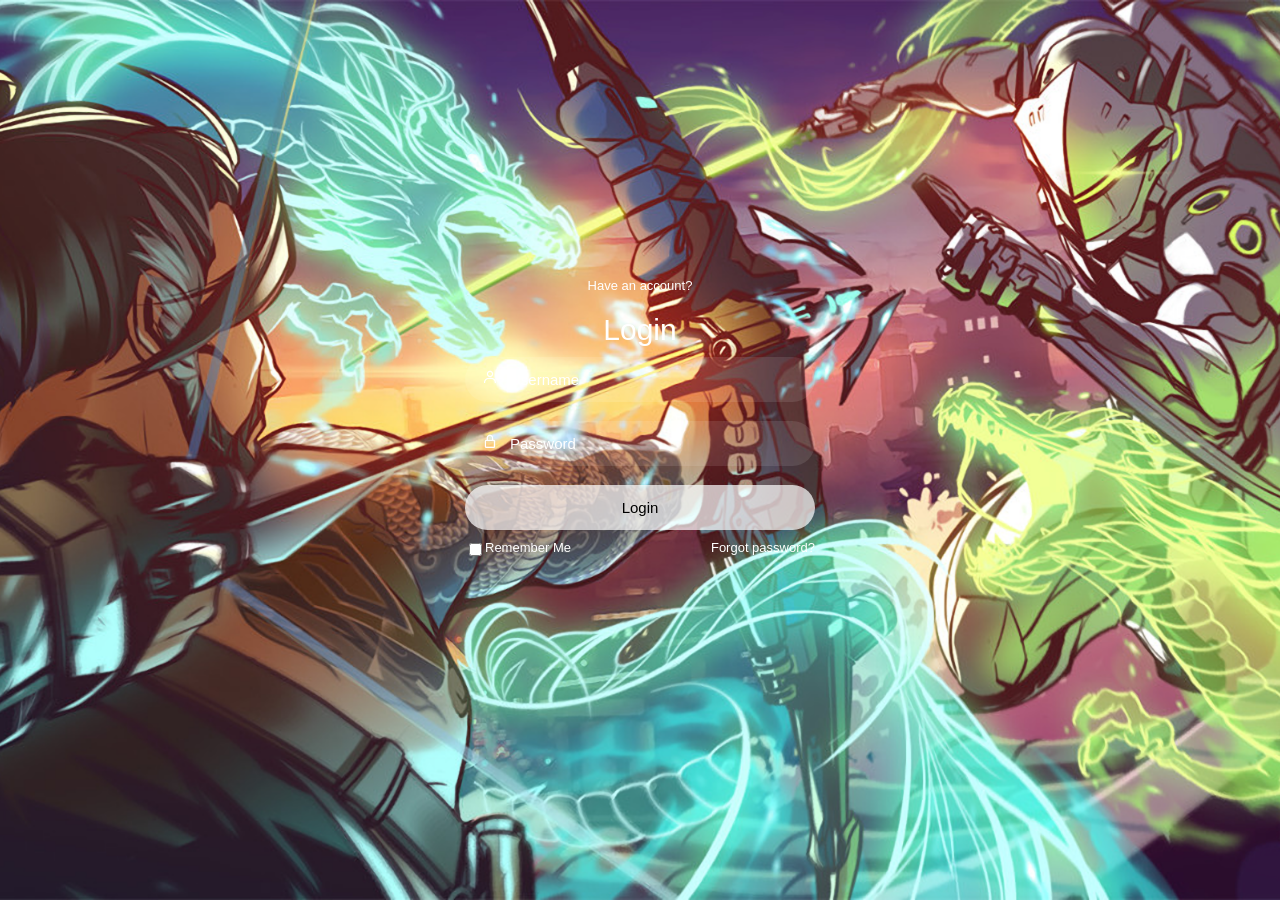
==== index.html @ 4302c306 "123" ====
<!DOCTYPE html>
<html lang="en">
  <head>
    <meta charset="UTF-8" />
    <meta http-equiv="X-UA-Compatible" content="IE=edge" />
    <meta name="viewport" content="width=device-width, initial-scale=1.0" />
    <link rel="stylesheet" href="stylelogin.css" />
    <link
      href="https://unpkg.com/boxicons@2.1.4/css/boxicons.min.css"
      rel="stylesheet"
    />

    <title>Overbrowse | Login</title>
  </head>
  <body>
    <div class="box">
      <div class="container">
        <div class="top">
          <span>Have an account?</span>
          <header>Login</header>
        </div>

        <div class="input-field">
          <input type="text" class="input" placeholder="Username" id="" />
          <i class="bx bx-user"></i>
        </div>

        <div class="input-field">
          <input type="Password" class="input" placeholder="Password" id="" />
          <i class="bx bx-lock-alt"></i>
        </div>

        <div class="input-field">
          <input type="submit" class="submit" value="Login" id="" />
        </div>

        <div class="two-col">
          <div class="one">
            <input type="checkbox" name="" id="check" />
            <label for="check"> Remember Me</label>
          </div>
          <div class="two">
            <label><a href="#">Forgot password?</a></label>
          </div>
        </div>
      </div>
    </div>
  </body>
</html>
---- stylelogin.css ----
@import url('https://fonts.googleapis.com/css2?family=Nunito:wght@400;600;800&display=swap');
*{
    font-family: 'poppins' ,sans-serif;
}
body{
    background-image: url("images/overwatch.png");
    background-size: cover;
    background-position: center;
    background-attachment: fixed;
    background-repeat: no-repeat;
    
}
.box{
    display: flex;
    justify-content: center;
    align-items: center;
    min-height: 90vh;
}
.container{
    width: 350px;
    display: flex;
    flex-direction: column;
    padding: 0 15px 0 15px;
    
}
span{
    color: #fff;
    font-size: small;
    display: flex;
    justify-content: center;
    padding: 10px 0 10px 0;
}
header{
    color: #fff;
    font-size: 30px;
    display: flex;
    justify-content: center;
    padding: 10px 0 10px 0;
}

.input-field .input{
    height: 45px;
    width: 87%;
    border: none;
    border-radius: 30px;
    color: #fff;
    font-size: 15px;
    padding: 0 0 0 45px;
    background: rgba(255,255,255,0.1);
    outline: none;
}
i{
    position: relative;
    top: -33px;
    left: 17px;
    color: #fff;
}
::-webkit-input-placeholder{
    color: #fff;
}
.submit{
    border: none;
    border-radius: 30px;
    font-size: 15px;
    height: 45px;
    outline: none;
    width: 100%;
    color: black;
    background: rgba(255,255,255,0.7);
    cursor: pointer;
    transition: .3s ;
}
.submit:hover{
    box-shadow: 1px 5px 7px 1px rgba(0, 0, 0, 0.2);
}
.two-col{
    display: flex;
    flex-direction: row;
    justify-content: space-between;
    color: #fff;
    font-size: small;
    margin-top: 10px;
}
.one{
    display: flex;
}
label a{
    text-decoration: none;
    color: #fff;
}
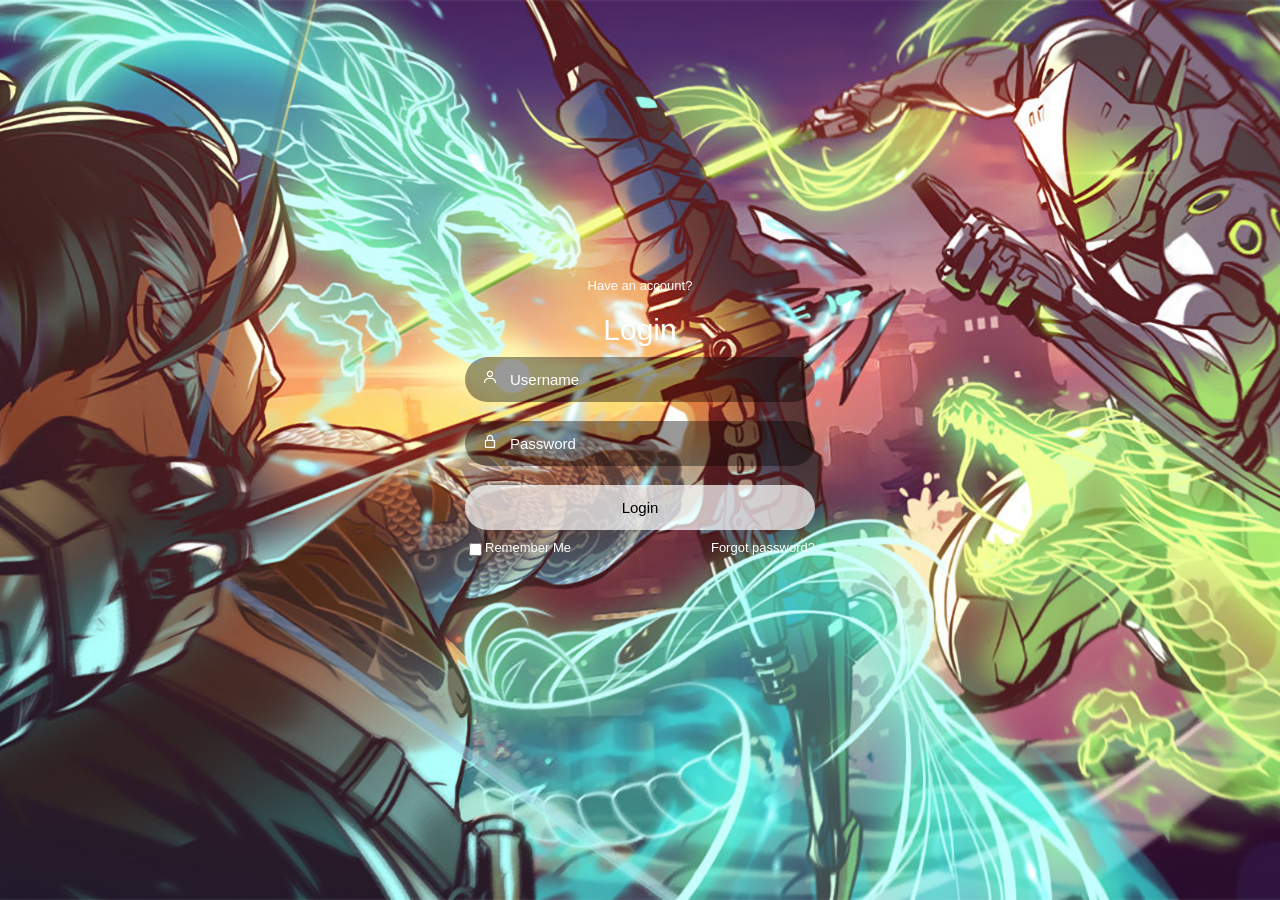
==== commit 8a28c60f: "commit" ====
--- a/index.html
+++ b/index.html
@@ -29,11 +29,11 @@
           <input type="Password" class="input" placeholder="Password" id="" />
           <i class="bx bx-lock-alt"></i>
         </div>
-
-        <div class="input-field">
-          <input type="submit" class="submit" value="Login" id="" />
-        </div>
-
+        <a href="gallery.html">
+          <div class="input-field">
+            <input type="submit" class="submit" value="Login" id="" />
+          </div>
+        </a>
         <div class="two-col">
           <div class="one">
             <input type="checkbox" name="" id="check" />
--- a/stylelogin.css
+++ b/stylelogin.css
@@ -3,7 +3,7 @@
     font-family: 'poppins' ,sans-serif;
 }
 body{
-    background-image: url("images/overwatch.png");
+    background-image: url("images/710137.png");
     background-size: cover;
     background-position: center;
     background-attachment: fixed;
@@ -46,7 +46,7 @@
     color: #fff;
     font-size: 15px;
     padding: 0 0 0 45px;
-    background: rgba(255,255,255,0.1);
+    background: rgba(0,0,0,0.4);
     outline: none;
 }
 i{
